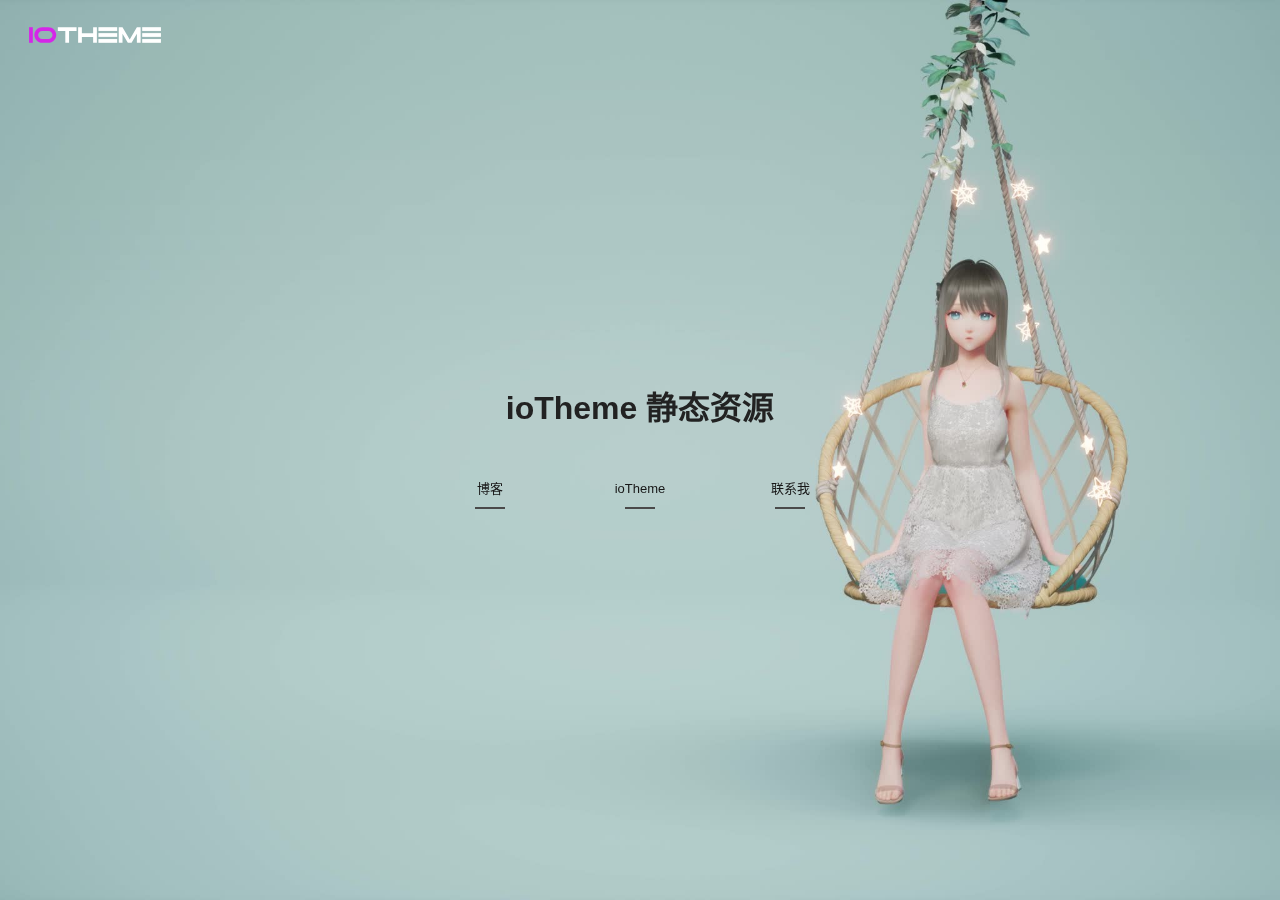
==== index.html @ 99c7624a "add index" ====
<!DOCTYPE html>
<html lang="zh-CN">
<head>
    <meta charset="UTF-8">
    <meta http-equiv="X-UA-Compatible" content="IE=edge">
    <meta name="viewport" content="width=device-width, initial-scale=1.0, minimum-scale=1.0, maximum-scale=1.0, user-scalable=no">
    <title>ioTheme 静态资源 | 一为</title>
    <link rel="stylesheet" href="index/css/index.css">
</head>
<body>
    <a class="logo" href="https://www.iotheme.cn/" target="_blank"></a>
    <div class="ace-yunqi-homepagetop-0907">
        <div class="background">
            <img alt="ioTheme 背景图片-静态" src="index/picture/1.jpg" class="background-image-nagetive">
            <img alt="ioTheme 背景图片-动态" src="index/picture/123.gif" class="background-image-active">
            <img alt="ioTheme 背景图片-PC静态" src="index/picture/111.jpg" class="background-image-active-pc">
            <video class="background-video" src="https://n0va.mihoyo.com/medias/bgvideo.13edb8ad.mp4" preload="auto"  autoplay="autoplay" muted="muted" loop="loop" style="opacity: 1; transition: opacity 0.5s linear 0s;"></video>
        </div> 
        <div class="frame">
            <div class="text-center">
                <h1 class="">ioTheme 静态资源</h1>
                <p class="">
                    <script src="https://www.iowen.cn/jitang/api/?format=js&charset=utf-8"></script> 
                    <a href="https://www.iowen.cn/jitang/" target="_blank" rel="external nofollow"><span id="hitokoto"><script>hitokoto()</script></span></a>
                </p>
            </div>
            <div class="button-group">
                <a href="https://www.iowen.cn/" target="_blank">博客<div class="border-bottom"></div></a>
                <a href="https://www.iotheme.cn/" target="_blank">ioTheme<div class="border-bottom"></div></a>
                <a href="http://wpa.qq.com/msgrd?v=3&uin=2227098556&site=qq&menu=yes">联系我<div class="border-bottom"></div></a>
            </div>
        </div> 
    </div>
</body> 
</html>
---- index/css/index.css ----
body{margin:0;padding:0;color:#222;font-family:"SF Pro SC","SF Pro Text","SF Pro Icons",PingFang SC,Lantinghei SC,Microsoft Yahei,Hiragino Sans GB,Microsoft Sans Serif,WenQuanYi Micro Hei,sans-serif}
body a{color:#555}
body a:hover{color:#c72f39}
body a:visited{color:#111}
a:active,a:hover,a:link,a:visited{text-decoration:none}
a:active,a:hover{outline:0}
.logo{position:absolute;width:142px;height:20px;margin-top:25px;left:25px;z-index:5;background-image:url([data-uri]);}
.ace-yunqi-homepagetop-0907{position:unset;width:100%;display:flex;flex-direction:column;align-items:center}
.ace-yunqi-homepagetop-0907 .background{position:fixed;top:0;left:0;width:100%;height:100%}
.ace-yunqi-homepagetop-0907 .background .background-image-active,.ace-yunqi-homepagetop-0907 .background .background-image-active-pc,.ace-yunqi-homepagetop-0907 .background .background-image-nagetive,.ace-yunqi-homepagetop-0907 .background .background-video{width:100%;height:100%;object-fit:fill;position:absolute;left:0;top:0}
.ace-yunqi-homepagetop-0907 .return-button{color:#333!important;position:absolute;display:flex;align-items:center}
.ace-yunqi-homepagetop-0907 .arrow_down{position:relative;z-index:3;padding-top:58px;width:58px;animation:move 1.2s linear 0s infinite alternate}
.text-center{text-align:center;}
.ace-yunqi-homepagetop-0907{height:100vh;justify-content:center}
.content{position: absolute;top: 0;display: flex;height: 100vh;width: 100%;}
@media only screen and (max-width:768px){.ace-yunqi-homepagetop-0907 .arrow_down{display:none}
.logo{left:calc(50% - 71px);}
}
.ace-yunqi-homepagetop-0907 .arrow_down img{width:100%;height:46px}
@keyframes move{0%{top:0}
50%{top:-10px}
to{top:0}
}
@media only screen and (min-width:769px){.ace-yunqi-homepagetop-0907 .background .background-image-active,.ace-yunqi-homepagetop-0907 .background .background-image-nagetive{display:none}
.ace-yunqi-homepagetop-0907 .background .background-image-active-pc,.ace-yunqi-homepagetop-0907 .background .background-video{object-fit:cover;display:block}
.ace-yunqi-homepagetop-0907 .background .background-image-active-pc{z-index:1}
.ace-yunqi-homepagetop-0907 .background .background-video{z-index:2}
.ace-yunqi-homepagetop-0907 .return-button{left:10px;top:85px;z-index:2}
.ace-yunqi-homepagetop-0907 .bottom-operator{position:absolute;height:144px;width:100%;display:flex;justify-content:center;padding-top:28px;bottom:0}
}
@media only screen and (max-width:768px){.ace-yunqi-homepagetop-0907{height:calc(100vh - 50px);justify-content:end}
.ace-yunqi-homepagetop-0907 .background{position:absolute}
.ace-yunqi-homepagetop-0907 .background .background-image-active,.ace-yunqi-homepagetop-0907 .background .background-image-nagetive{display:block;object-fit:cover}
.ace-yunqi-homepagetop-0907 .background .background-image-negative{z-index:1}
.ace-yunqi-homepagetop-0907 .background .background-image-active{z-index:2}
.ace-yunqi-homepagetop-0907 .background .background-image-active-pc,.ace-yunqi-homepagetop-0907 .background .background-video,.ace-yunqi-homepagetop-0907 .return-button{display:none}
}
.frame{position:relative;width:auto;display:flex;flex-direction:column;align-items:center;z-index:3}
.frame .button-group{display:block;justify-content:center;padding:20px} 
.frame .button-group a{display:flex;margin-bottom:10px;flex-direction:column;align-items:center;justify-content:center;font-size:13px;height:40px;width:150px;color:#181818!important;line-height:37px;border:none;transition:none;cursor:pointer;transition:.3s}
.frame .button-group a .border-bottom{height:2px;width:30px;background:#4a4a4a;animation:animationVisible 1s linear 0s infinite alternate}
.frame .button-group a:last-child .border-bottom{animation-delay:1s}
.frame .button-group a:hover{background:hsla(0,0%,100%,.7);background-color:#ff6a00;color:#fff!important}
.frame .button-group a:hover .border-bottom{background:transparent}
@media only screen and (min-width:769px){.frame .button-group{display:flex}
}@media only screen and (max-width:768px){.frame .button-group .second-button{margin-left:12px}
}@keyframes animationVisible{0%{opacity:0}
to{opacity:1}
}.frame .button-group a:active,.frame .button-group a:link,.frame .button-group a:visited{text-decoration:none}
.frame .email{display:flex;justify-content:center;height:17px;opacity:.6;font-family:PingFangSC-Regular;font-size:12px;color:#fff;letter-spacing:0}
.frame .email .email-link{text-decoration:underline;cursor:pointer}
.video{background:#000;padding:0}
@media only screen and (min-width:769px){
.video{max-height:none!important;overflow:inherit}
}@media only screen and (max-width:768px){
.video{width:100%;min-height:158px!important;height:190px!important;margin:0;overflow:initial}
}
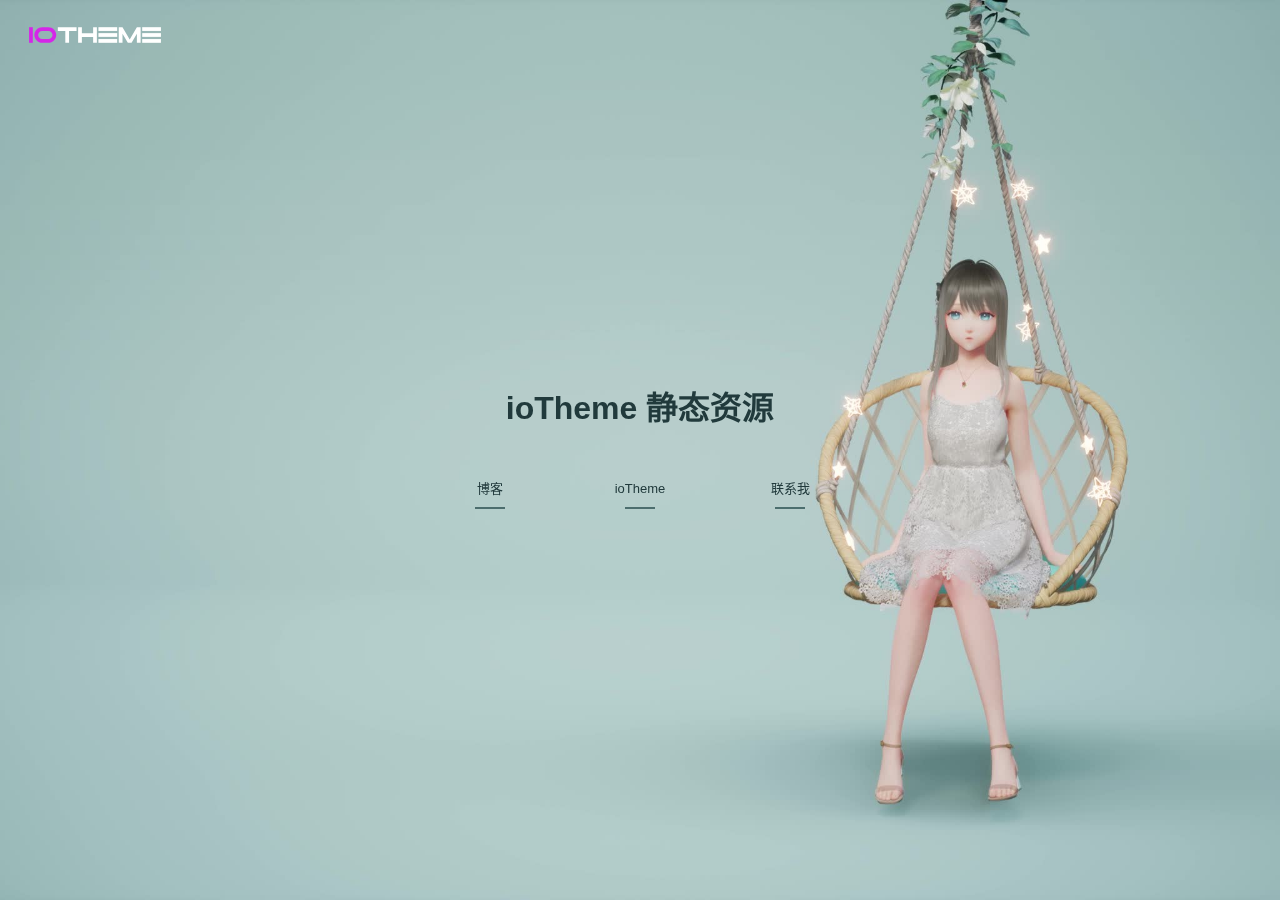
==== commit 5a56245f: "update index.css" ====
--- a/index.html
+++ b/index.html
@@ -14,14 +14,15 @@
             <img alt="ioTheme 背景图片-静态" src="index/picture/1.jpg" class="background-image-nagetive">
             <img alt="ioTheme 背景图片-动态" src="index/picture/123.gif" class="background-image-active">
             <img alt="ioTheme 背景图片-PC静态" src="index/picture/111.jpg" class="background-image-active-pc">
-            <video class="background-video" src="https://n0va.mihoyo.com/medias/bgvideo.13edb8ad.mp4" preload="auto"  autoplay="autoplay" muted="muted" loop="loop" style="opacity: 1; transition: opacity 0.5s linear 0s;"></video>
+            <video class="background-video" src="https://n0va.mihoyo.com/medias/bgvideo.13edb8ad.mp4" preload="auto"  autoplay="" muted="" loop="" style="opacity: 1; transition: opacity 0.5s linear 0s;"></video>
+            
         </div> 
         <div class="frame">
             <div class="text-center">
                 <h1 class="">ioTheme 静态资源</h1>
                 <p class="">
                     <script src="https://www.iowen.cn/jitang/api/?format=js&charset=utf-8"></script> 
-                    <a href="https://www.iowen.cn/jitang/" target="_blank" rel="external nofollow"><span id="hitokoto"><script>hitokoto()</script></span></a>
+                    <a href="https://www.iowen.cn/jitang/" target="_blank" rel="external nofollow"><span id="hitokoto" style="color:#426565"><script>hitokoto()</script></span></a>
                 </p>
             </div>
             <div class="button-group">
--- a/index/css/index.css
+++ b/index/css/index.css
@@ -1,14 +1,19 @@
-body{margin:0;padding:0;color:#222;font-family:"SF Pro SC","SF Pro Text","SF Pro Icons",PingFang SC,Lantinghei SC,Microsoft Yahei,Hiragino Sans GB,Microsoft Sans Serif,WenQuanYi Micro Hei,sans-serif}
-body a{color:#555}
-body a:hover{color:#c72f39}
-body a:visited{color:#111}
+/*!
+ * Author:iowen
+ * Author URI:https://www.iowen.cn/
+ * Version: 1.0
+ */
+ body{margin:0;padding:0;color:#213a3c;font-family:"SF Pro SC","SF Pro Text","SF Pro Icons",PingFang SC,Lantinghei SC,Microsoft Yahei,Hiragino Sans GB,Microsoft Sans Serif,WenQuanYi Micro Hei,sans-serif}
+body a{color:#549092}
+body a:hover{color:#63B0B3}
+body a:visited{color:#3f5f5f}
 a:active,a:hover,a:link,a:visited{text-decoration:none}
 a:active,a:hover{outline:0}
 .logo{position:absolute;width:142px;height:20px;margin-top:25px;left:25px;z-index:5;background-image:url([data-uri]);}
 .ace-yunqi-homepagetop-0907{position:unset;width:100%;display:flex;flex-direction:column;align-items:center}
 .ace-yunqi-homepagetop-0907 .background{position:fixed;top:0;left:0;width:100%;height:100%}
 .ace-yunqi-homepagetop-0907 .background .background-image-active,.ace-yunqi-homepagetop-0907 .background .background-image-active-pc,.ace-yunqi-homepagetop-0907 .background .background-image-nagetive,.ace-yunqi-homepagetop-0907 .background .background-video{width:100%;height:100%;object-fit:fill;position:absolute;left:0;top:0}
-.ace-yunqi-homepagetop-0907 .return-button{color:#333!important;position:absolute;display:flex;align-items:center}
+.ace-yunqi-homepagetop-0907 .return-button{color:#3f5f5f!important;position:absolute;display:flex;align-items:center}
 .ace-yunqi-homepagetop-0907 .arrow_down{position:relative;z-index:3;padding-top:58px;width:58px;animation:move 1.2s linear 0s infinite alternate}
 .text-center{text-align:center;}
 .ace-yunqi-homepagetop-0907{height:100vh;justify-content:center}
@@ -28,7 +33,7 @@
 .ace-yunqi-homepagetop-0907 .return-button{left:10px;top:85px;z-index:2}
 .ace-yunqi-homepagetop-0907 .bottom-operator{position:absolute;height:144px;width:100%;display:flex;justify-content:center;padding-top:28px;bottom:0}
 }
-@media only screen and (max-width:768px){.ace-yunqi-homepagetop-0907{height:calc(100vh - 50px);justify-content:end}
+@media only screen and (max-width:768px){.ace-yunqi-homepagetop-0907{height:calc(100vh - 50px);-webkit-box-pack:end;-ms-flex-pack:end;justify-content:end}
 .ace-yunqi-homepagetop-0907 .background{position:absolute}
 .ace-yunqi-homepagetop-0907 .background .background-image-active,.ace-yunqi-homepagetop-0907 .background .background-image-nagetive{display:block;object-fit:cover}
 .ace-yunqi-homepagetop-0907 .background .background-image-negative{z-index:1}
@@ -37,10 +42,10 @@
 }
 .frame{position:relative;width:auto;display:flex;flex-direction:column;align-items:center;z-index:3}
 .frame .button-group{display:block;justify-content:center;padding:20px} 
-.frame .button-group a{display:flex;margin-bottom:10px;flex-direction:column;align-items:center;justify-content:center;font-size:13px;height:40px;width:150px;color:#181818!important;line-height:37px;border:none;transition:none;cursor:pointer;transition:.3s}
-.frame .button-group a .border-bottom{height:2px;width:30px;background:#4a4a4a;animation:animationVisible 1s linear 0s infinite alternate}
+.frame .button-group a{display:flex;margin-bottom:10px;flex-direction:column;align-items:center;justify-content:center;font-size:13px;height:40px;width:150px;color:#213a3c!important;line-height:37px;border:none;transition:none;cursor:pointer;transition:.3s}
+.frame .button-group a .border-bottom{height:2px;width:30px;background:#4c6e6e;animation:animationVisible 1s linear 0s infinite alternate}
 .frame .button-group a:last-child .border-bottom{animation-delay:1s}
-.frame .button-group a:hover{background:hsla(0,0%,100%,.7);background-color:#ff6a00;color:#fff!important}
+.frame .button-group a:hover{background:hsla(0,0%,100%,.7);background-color:#63B0B3;color:#fff!important}
 .frame .button-group a:hover .border-bottom{background:transparent}
 @media only screen and (min-width:769px){.frame .button-group{display:flex}
 }@media only screen and (max-width:768px){.frame .button-group .second-button{margin-left:12px}
